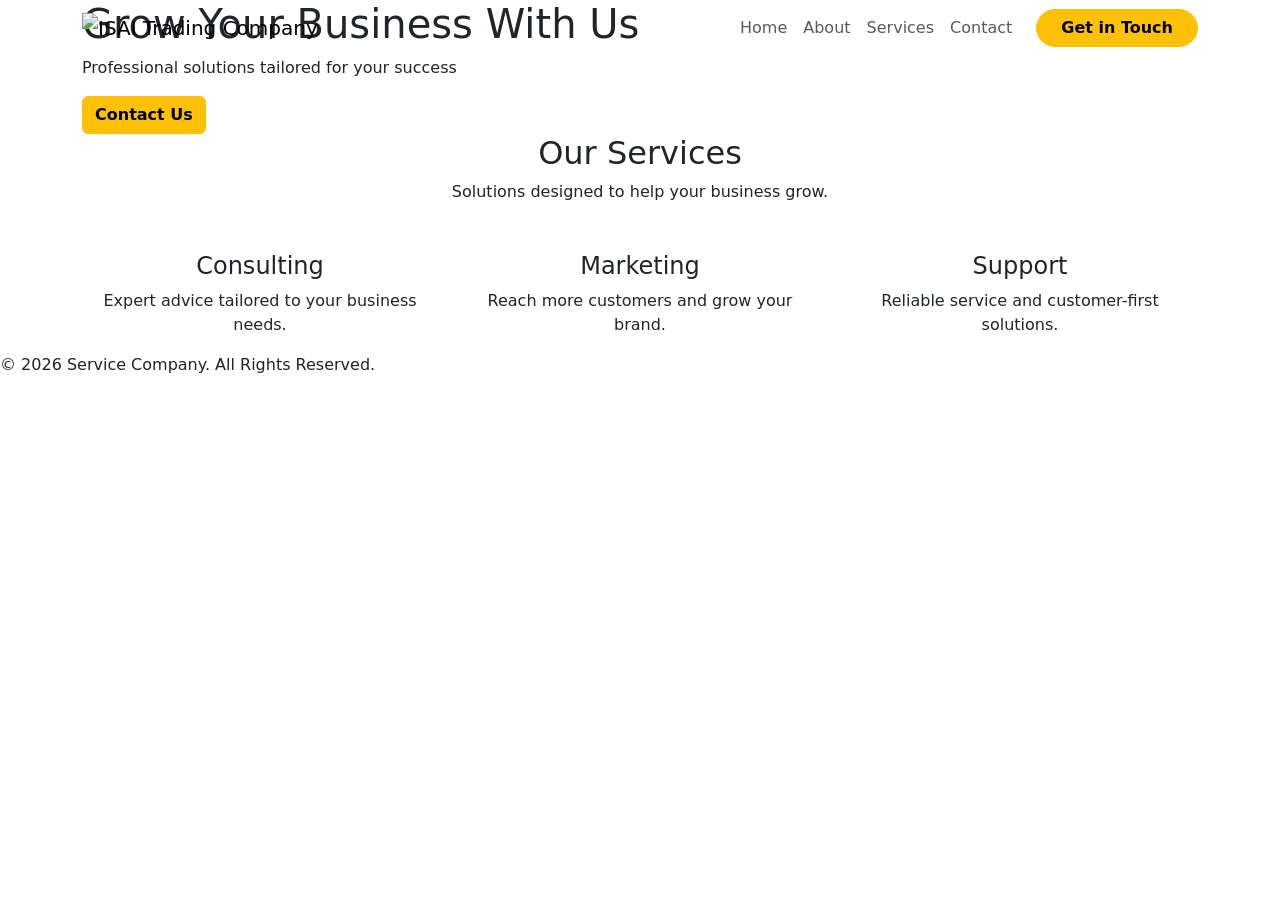
==== index.html @ 794fa92e "Add files via upload" ====
<!DOCTYPE html>
<html lang="en">
<head>
    <meta charset="UTF-8">
    <meta name="viewport" content="width=device-width, initial-scale=1.0">
    <title>Service Company</title>

    <link href="https://cdn.jsdelivr.net/npm/bootstrap@5.3.2/dist/css/bootstrap.min.css" rel="stylesheet">
    <link rel="stylesheet" href="style.css">
</head>
<body>

    <!-- Navbar -->
    <div id="navbar"></div>

    <!-- Hero Section -->
    <section class="hero">
        <div class="container">
            <h1>Grow Your Business With Us</h1>
            <p>Professional solutions tailored for your success</p>
            <a href="contactus.html" class="btn btn-warning hero-btn fw-bold">
                Contact Us
            </a>
        </div>
    </section>

    <!-- Services Preview -->
    <section class="services-section">
        <div class="container text-center">
            <h2 class="section-title">Our Services</h2>
            <p class="section-subtitle">Solutions designed to help your business grow.</p>

            <div class="row mt-5">
                <div class="col-md-4">
                    <div class="service-card">
                        <h4>Consulting</h4>
                        <p>Expert advice tailored to your business needs.</p>
                    </div>
                </div>

                <div class="col-md-4">
                    <div class="service-card">
                        <h4>Marketing</h4>
                        <p>Reach more customers and grow your brand.</p>
                    </div>
                </div>

                <div class="col-md-4">
                    <div class="service-card">
                        <h4>Support</h4>
                        <p>Reliable service and customer-first solutions.</p>
                    </div>
                </div>
            </div>
        </div>
    </section>

    <!-- Footer -->
    <footer>
        <p>© 2026 Service Company. All Rights Reserved.</p>
    </footer>

    <!-- Load Navbar -->
    <script>
        fetch("navbar.html")
            .then(response => response.text())
            .then(data => {
                document.getElementById("navbar").innerHTML = data;
            });
    </script>

    <script src="https://cdn.jsdelivr.net/npm/bootstrap@5.3.2/dist/js/bootstrap.bundle.min.js"></script>

</body>
</html>
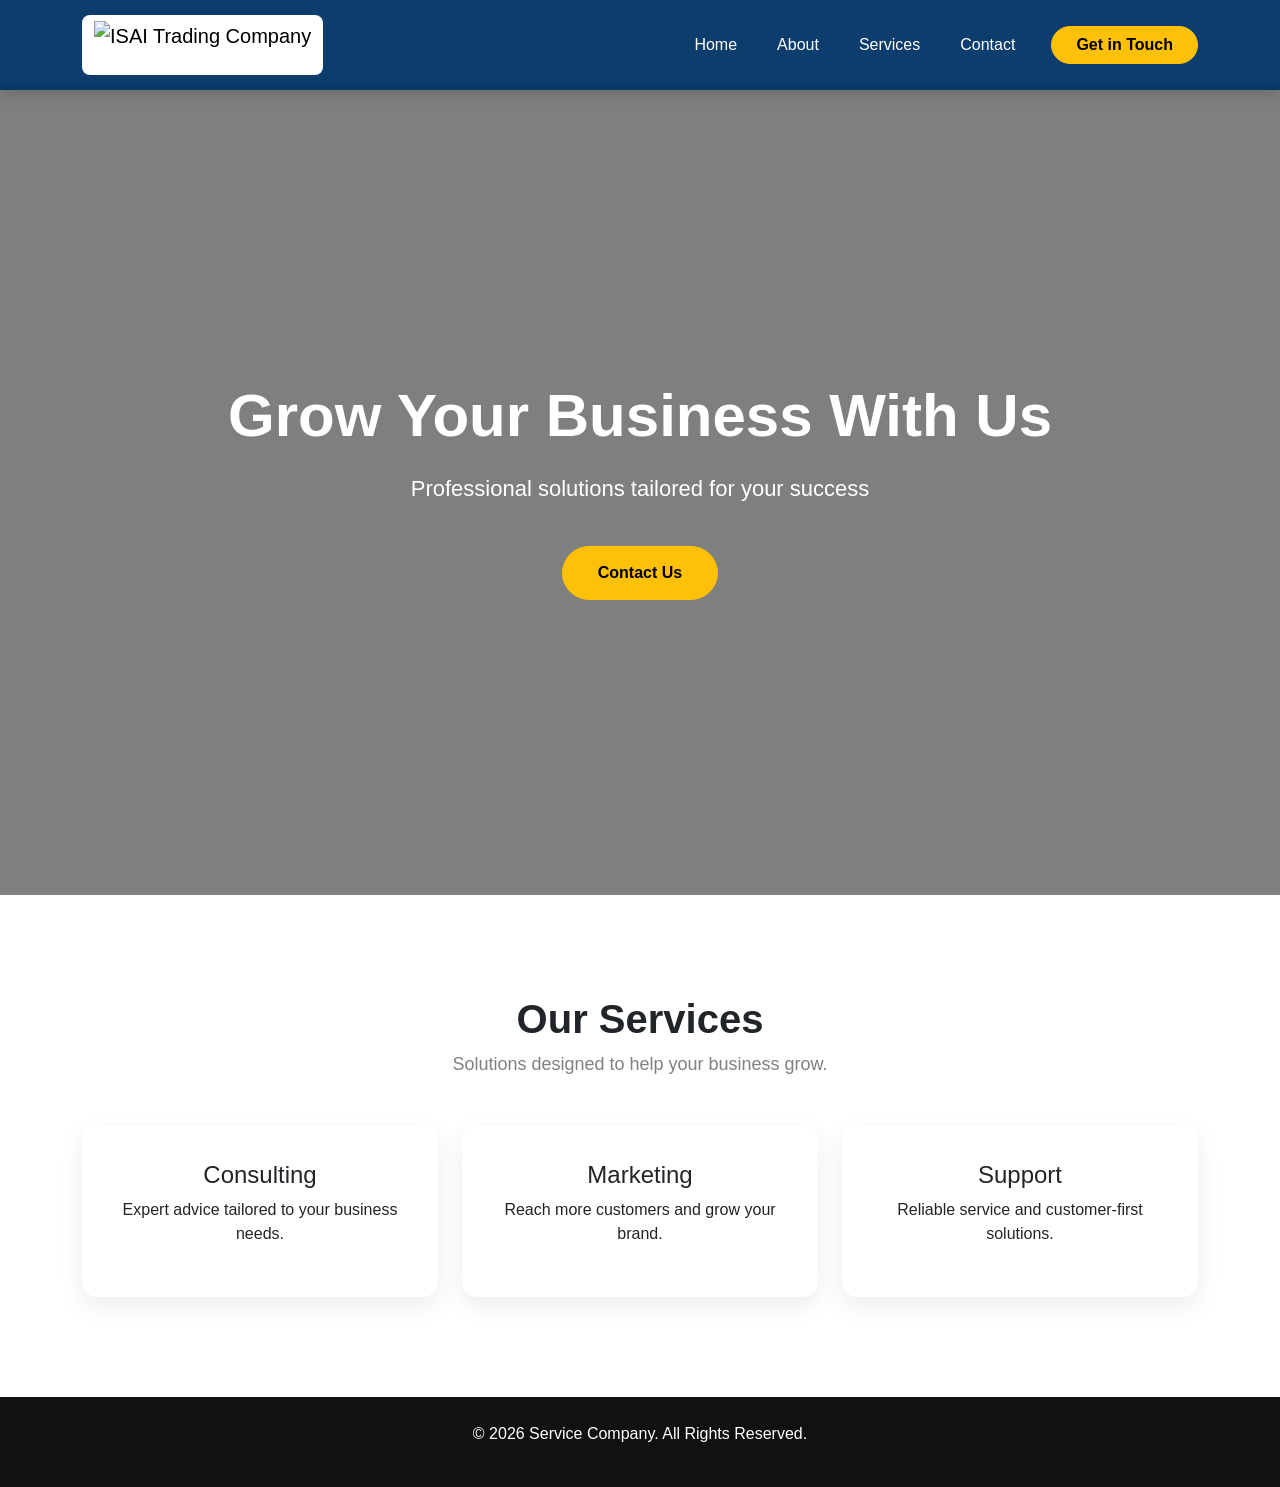
==== commit 68c6d1e0: "Update index.html" ====
--- a/index.html
+++ b/index.html
@@ -6,7 +6,7 @@
     <title>Service Company</title>
 
     <link href="https://cdn.jsdelivr.net/npm/bootstrap@5.3.2/dist/css/bootstrap.min.css" rel="stylesheet">
-    <link rel="stylesheet" href="style.css">
+    <link rel="stylesheet" href="/Style.css">
 </head>
 <body>
 
@@ -72,4 +72,4 @@
     <script src="https://cdn.jsdelivr.net/npm/bootstrap@5.3.2/dist/js/bootstrap.bundle.min.js"></script>
 
 </body>
-</html> +</html> 
--- a/Style.css
+++ b/Style.css
@@ -0,0 +1,185 @@
+/* General */
+body {
+    padding-top: 85px;
+    font-family: Arial, sans-serif;
+}
+
+/* Navbar */
+/* Navbar */
+.custom-navbar {
+    background: rgba(0, 51, 102, 0.95);
+    backdrop-filter: blur(10px);
+    padding: 10px 0;
+    box-shadow: 0 4px 15px rgba(0,0,0,0.15);
+}
+
+/* Logo */
+.logo-img {
+    height: 60px;
+    width: auto;
+    background: white;
+    padding: 6px 12px;
+    border-radius: 8px;
+}
+
+/* Nav Links */
+.navbar-nav .nav-link {
+    color: white !important;
+    margin: 0 12px;
+    font-weight: 500;
+    transition: 0.3s;
+}
+
+.navbar-nav .nav-link:hover {
+    color: #ffc107 !important;
+}
+
+/* Mobile navbar icon */
+.navbar-toggler {
+    border: none;
+}
+
+.navbar-toggler:focus {
+    box-shadow: none;
+}
+
+/* Hero Section */
+.hero {
+    min-height: 90vh;
+    background: url('/Public/Temp.jpg');
+    background-size: cover;
+    background-position: center;
+    background-repeat: no-repeat;
+    display: flex;
+    align-items: center;
+    justify-content: center;
+    text-align: center;
+    color: white;
+    position: relative;
+}
+
+.hero::before {
+    content: "";
+    position: absolute;
+    top: 0;
+    left: 0;
+    width: 100%;
+    height: 100%;
+    background: rgba(0, 0, 0, 0.5);
+}
+
+.hero .container {
+    position: relative;
+    z-index: 2;
+}
+
+.hero h1 {
+    font-size: 60px;
+    font-weight: bold;
+}
+
+.hero p {
+    font-size: 22px;
+    margin-top: 20px;
+}
+
+.hero-btn {
+    margin-top: 25px;
+    padding: 14px 35px;
+    border-radius: 30px;
+}
+
+/* Sections */
+.services-section {
+    padding: 100px 0;
+}
+
+.section-title {
+    font-size: 40px;
+    font-weight: bold;
+}
+
+.section-subtitle {
+    color: gray;
+    font-size: 18px;
+}
+
+/* Service Cards */
+.service-card {
+    background: white;
+    padding: 35px;
+    border-radius: 15px;
+    box-shadow: 0 8px 25px rgba(0,0,0,0.08);
+    transition: 0.3s;
+}
+
+.service-card:hover {
+    transform: translateY(-10px);
+}
+
+/* Contact Section */
+.contact-section {
+    padding: 100px 0;
+    background: linear-gradient(135deg, #f8f9fa, #e9ecef);
+}
+
+.contact-card {
+    background: white;
+    padding: 60px;
+    border-radius: 20px;
+    box-shadow: 0 10px 35px rgba(0,0,0,0.1);
+    text-align: center;
+}
+
+.contact-name {
+    font-size: 28px;
+    font-weight: bold;
+    color: #0d6efd;
+}
+
+.contact-email {
+    font-size: 18px;
+    margin-bottom: 30px;
+}
+
+/* Social Buttons */
+.social-links {
+    display: flex;
+    justify-content: center;
+    gap: 15px;
+    flex-wrap: wrap;
+}
+
+.social-btn {
+    text-decoration: none;
+    padding: 12px 25px;
+    border-radius: 30px;
+    color: white;
+    font-weight: bold;
+    transition: 0.3s;
+}
+
+.social-btn:hover {
+    transform: scale(1.05);
+    color: white;
+}
+
+.facebook {
+    background: #1877f2;
+}
+
+.instagram {
+    background: #e4405f;
+}
+
+.linkedin {
+    background: #0077b5;
+}
+
+/* Footer */
+footer {
+    background: #111;
+    color: white;
+    text-align: center;
+    padding: 25px 0;
+}
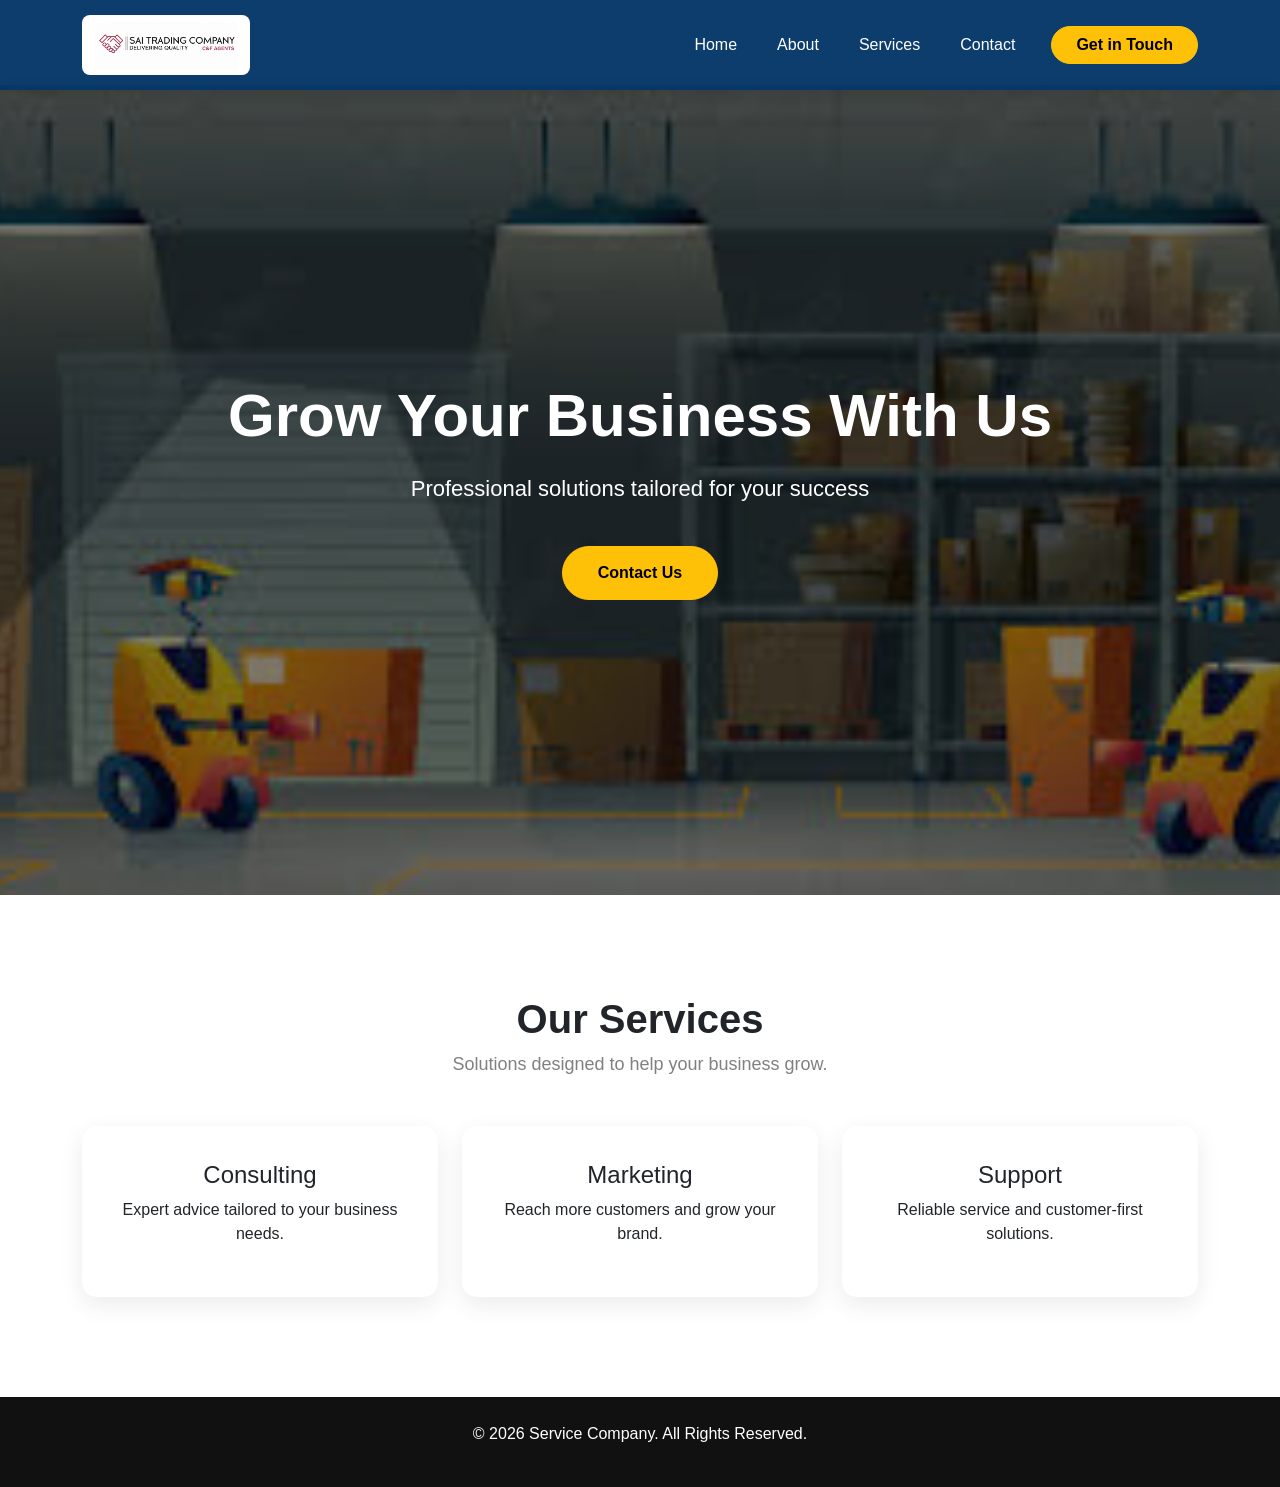
==== commit db7c284c: "Commit" ====
--- a/index.html
+++ b/index.html
@@ -6,7 +6,7 @@
     <title>Service Company</title>
 
     <link href="https://cdn.jsdelivr.net/npm/bootstrap@5.3.2/dist/css/bootstrap.min.css" rel="stylesheet">
-    <link rel="stylesheet" href="/Style.css">
+    <link rel="stylesheet" href="./Style.css">
 </head>
 <body>
 
@@ -18,7 +18,7 @@
         <div class="container">
             <h1>Grow Your Business With Us</h1>
             <p>Professional solutions tailored for your success</p>
-            <a href="contactus.html" class="btn btn-warning hero-btn fw-bold">
+            <a href="./contactUS.html" class="btn btn-warning hero-btn fw-bold">
                 Contact Us
             </a>
         </div>
--- a/Style.css
+++ b/Style.css
@@ -46,7 +46,7 @@
 /* Hero Section */
 .hero {
     min-height: 90vh;
-    background: url('/Public/Temp.jpg');
+    background: url('./Index.jpg');
     background-size: cover;
     background-position: center;
     background-repeat: no-repeat;
